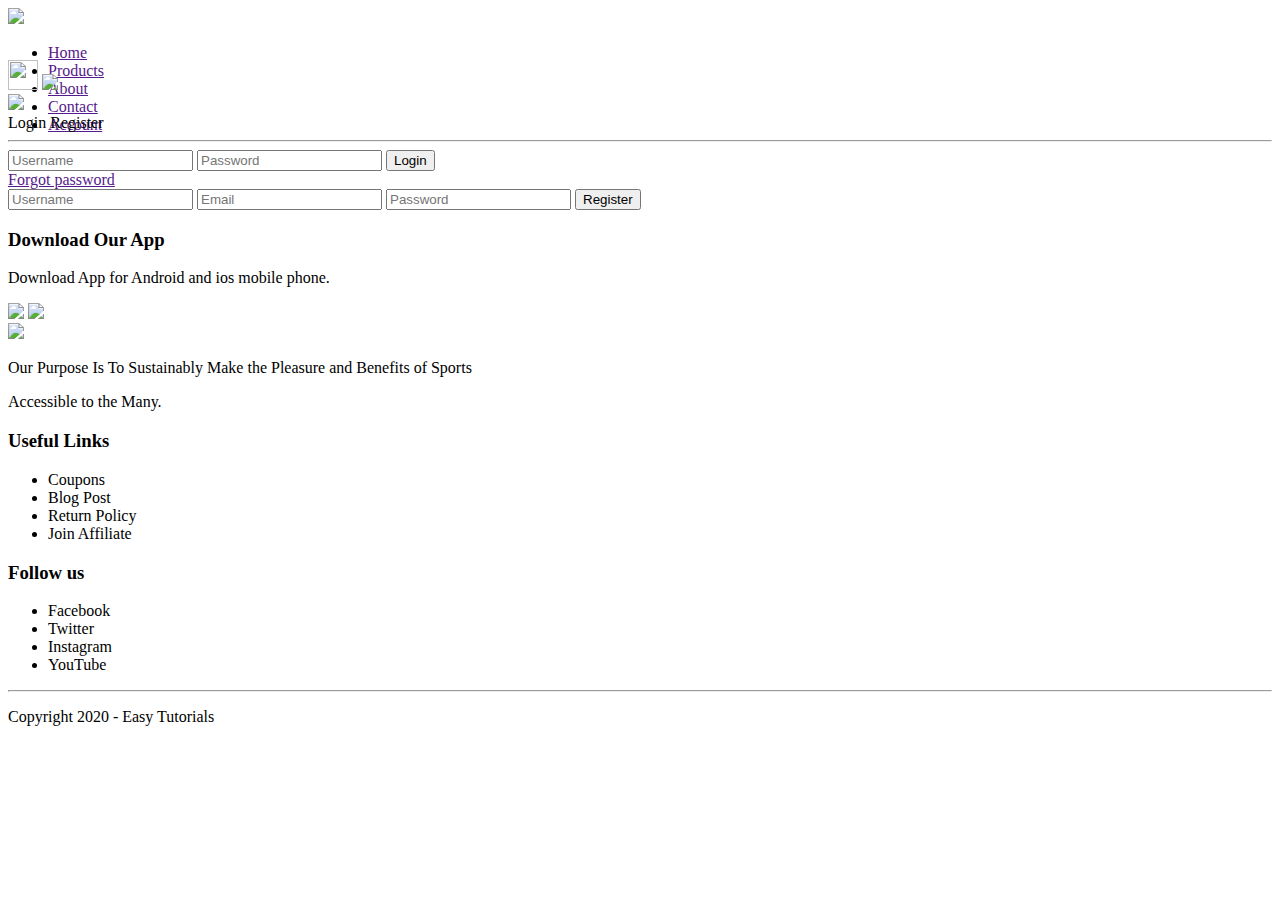
==== account.html @ cdb4aba0 "added account.html" ====
<!DOCTYPE html>
<html lang="en">
<head>
  <meta charset="UTF-8">
  <meta name="viewport" content="width=device-width, initial-scale=1.0">
  <title>All products - RedStore</title>
  <link rel="stylesheet" href="style.css">
  <link rel="stylesheet" href="https://fonts.googleapis.com/css2?family=Poppins:wght@300;400;500;600;700&display=swap">
  <link rel="stylesheet" href="https://stackpath.bootstrapcdn.com/font-awesome/4.7.0/css/font-awesome.min.css">
</head>
<body>

  <div class="container">
  <div class="navbar">
    <div class="logo">
      <img src="images/logo.png" width="125px">
    </div>
    <nav>
      <ul id="MenuItems">
        <li><a href="">Home</a></li>
        <li><a href="">Products</a></li>
        <li><a href="">About</a></li>
        <li><a href="">Contact</a></li>
        <li><a href="">Account</a></li>
      </ul>
    </nav>
	<img src="images/cart.png" width="30px" height="30px">
	<img src="images/menu.png" class="menu-icon" onclick="menutoggle()">
   </div>
   </div>
   
   <!------- account page ----->
<div class="account-page">
	<div class="container">
		<div class="row">
			<div class="col-2">
				<img src="images/image1.png" width="100%">
			</div>

			<div class="col-2">
	         <div class="form-container">
		       <div class="form-btn">
			    <span onclick="login()">Login</span>
			    <span onclick="register()">Register</span>
			    <hr id="Indicator">
			   </div>
			 
			 <form id="LoginForm">
			    <input type="text" placeholder="Username">
				<input type="password" placeholder="Password">
				<button type="submit" class="btn">Login</button><br>
				<a href="">Forgot password</a>
			</form>
			
			<form id="RegForm">
			    <input type="text" placeholder="Username">
				<input type="email" placeholder="Email">
				<input type="password" placeholder="Password">
				<button type="submit" class="btn">Register</button>
			</form>
				</div>
			</div>
		</div>
	</div>
</div>





   
     <!----- footer ------>
    <div class="footer">
        <div class="container">
          <div class="row">
            <div class="footer-col-1">
			     <h3>Download Our App</h3>
				 <p>Download App for Android and ios mobile phone.</p>
				 <div class="app-logo">
				 <img src="images/play-store.png">
				 <img src="images/app-store.png">
			</div>
			</div>
			<div class="footer-col-2">
			 <img src="images/logo-white.png">
			 <p>Our Purpose Is To Sustainably Make the Pleasure and 
			 Benefits of Sports</p> Accessible to the Many.</p>
			</div>
			<div class="footer-col-3">
			   <h3>Useful Links</h3>
			   <ul>
			     <li>Coupons</li>
				 <li>Blog Post</li>
				 <li>Return Policy</li>
				 <li>Join Affiliate</li>
			   </ul>
			</div>
			<div class="footer-col-4">
			   <h3>Follow us</h3>
			   <ul>
			     <li>Facebook</li>
				 <li>Twitter</li>
				 <li>Instagram</li>
				 <li>YouTube</li>
			   </ul>
			</div>
		  </div>
		  <hr>
		  <p class="copyright">Copyright 2020 - Easy Tutorials</p>
	   </div>
    </div>
	
	<!----- js for toggle menu ---->
 
  <script>

    var MenuItems = document.getElementById("MenuItems");
	
	MenuItems.style.maxHeight = "0px";
	
	    function menutoggle(){
		    if(MenuItems.style.maxHeight == "0px")
		      {
		         MenuItems.style.maxHeight = "200px";
		      }
		else
		      {
		         MenuItems.style.maxHeight = "0px";
 		      }
	}  
	</script>

<!----- js for toggle form ---->

<script>
	var loginForm = document.getElementById("LoginForm");
	var RegForm = document.getElementById("RegForm");
	var Indicator = document.getElementById("Indicator");

	    function register(){
		        RegForm.style.transform = "translateX(0px)";
				LoginForm.style.transform = "translateX(0px)";
				Indicator.style.transform = "translateX(100px)";
 		      }

		function login(){
		        RegForm.style.transform = "translateX(300px)";
				LoginForm.style.transform = "translateX(300px)";
				Indicator.style.transform = "translateX(0px)";
 		      }


</script>

</body>
</html>
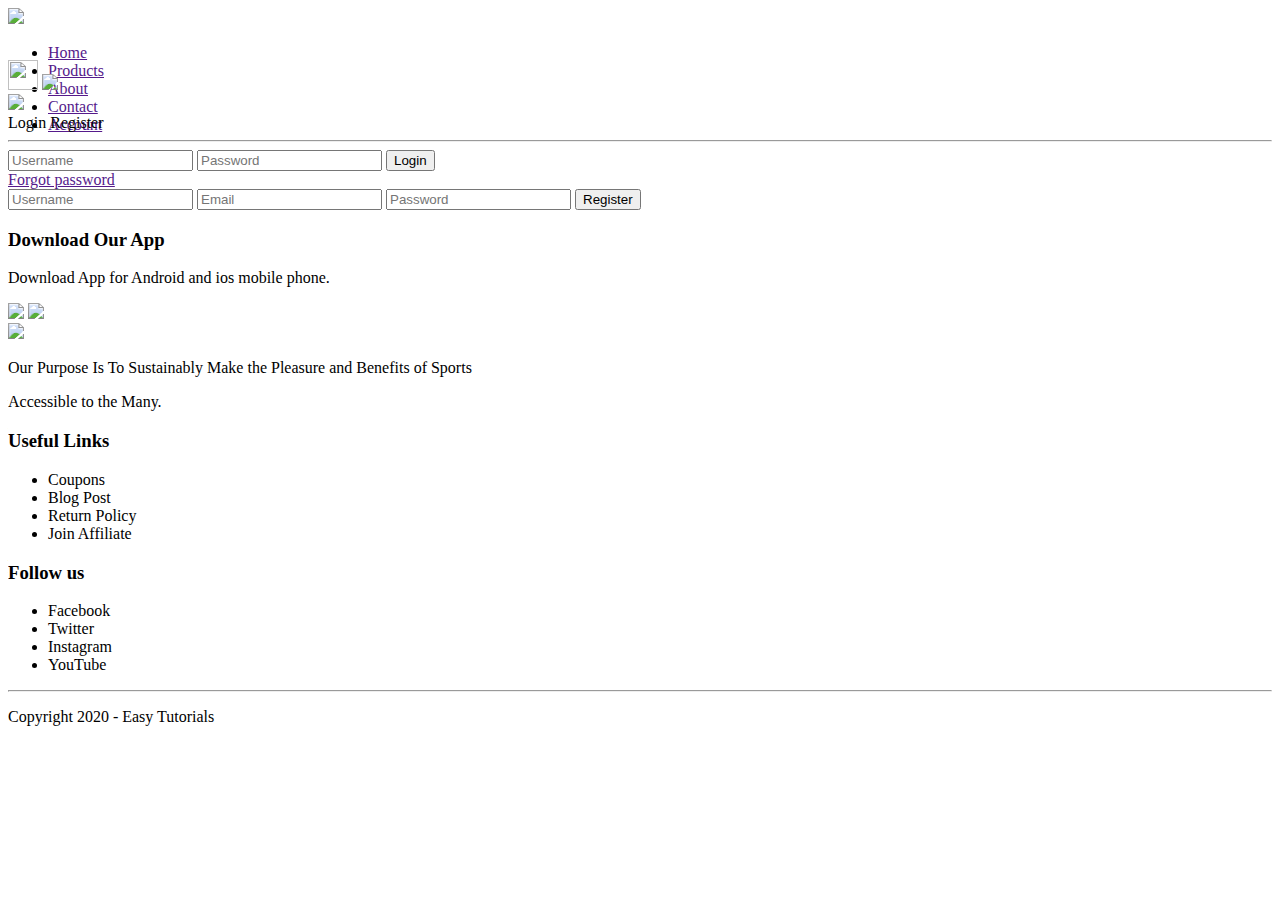
==== commit ca54a94a: "added account.html" ====
--- a/account.html
+++ b/account.html
@@ -34,7 +34,7 @@
 	<div class="container">
 		<div class="row">
 			<div class="col-2">
-				<img src="images/image1.png" width="100%">
+				<img src="images/image1.png" width="80%">
 			</div>
 
 			<div class="col-2">
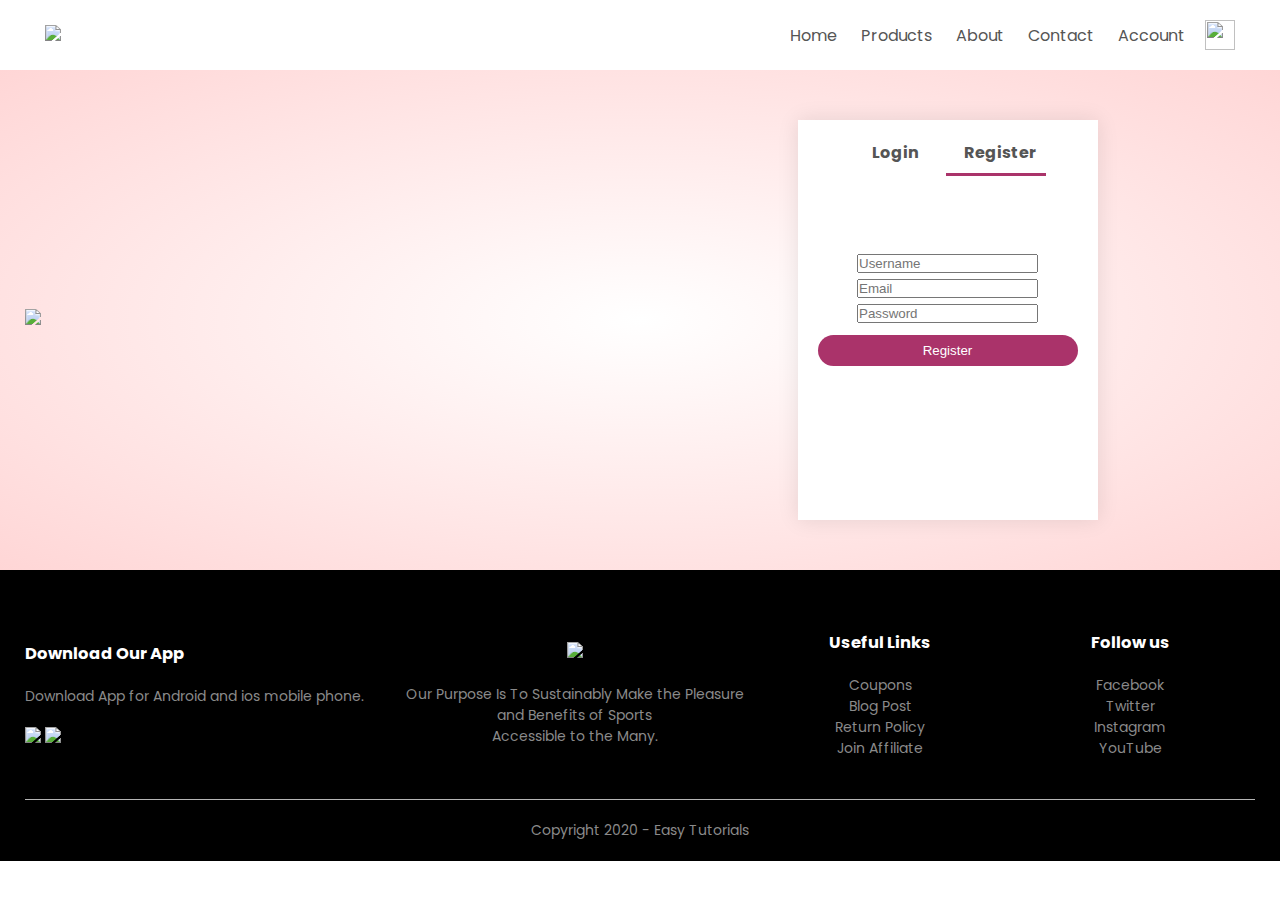
==== commit dd9a7b36: "Update account.html" ====
--- a/account.html
+++ b/account.html
@@ -3,7 +3,7 @@
 <head>
   <meta charset="UTF-8">
   <meta name="viewport" content="width=device-width, initial-scale=1.0">
-  <title>All products - RedStore</title>
+  <title>All products - Floral Fantasies</title>
   <link rel="stylesheet" href="style.css">
   <link rel="stylesheet" href="https://fonts.googleapis.com/css2?family=Poppins:wght@300;400;500;600;700&display=swap">
   <link rel="stylesheet" href="https://stackpath.bootstrapcdn.com/font-awesome/4.7.0/css/font-awesome.min.css">
@@ -153,4 +153,4 @@
 </script>
 
 </body>
-</html>+</html>
--- a/style.css
+++ b/style.css
@@ -0,0 +1,605 @@
+* {
+  margin: 0;
+  padding: 0;
+  box-sizing: border-box;
+}
+
+body{
+	font-family: 'Poppins', sans-serif;
+}
+
+.navbar {
+  display: flex;
+  align-items: center;
+  padding: 20px;
+}
+
+nav {
+  flex: 1;
+  text-align: right;
+}
+
+nav ul {
+  display: inline-block;
+  list-style-type: none;
+}
+
+nav ul li {
+  display: inline-block;
+  margin-right: 20px;
+}
+
+a{
+  text-decoration: none;
+  color: #555;
+  }
+  
+p{
+  color: #555;
+  }
+  
+.container {
+  max-width: 1300px;
+  margin: auto;
+  padding-left: 25px;
+  padding-right: 25px;
+  }
+  
+.row{
+	display: flex;
+	align-items: center;
+	flex-wrap: wrap;
+	justify-content: space-around;
+    }
+
+.col-2{
+	flex-basis: 50%;
+	min-width: 300px;
+    }
+
+.col-2 img{
+	max-width:100%;
+	padding: 50px 0;
+   }
+
+.col-2 h2{
+	font-size: 40px;
+	font-family: crimson;
+	line-height: 50px;
+	margin: 25px 0;
+}
+
+.btn{
+	display: inline-block;
+	background: #AA336A;
+	color: #fff;
+	padding: 8px 30px;
+	margin: 30px 0;
+	border-radius: 30px;
+	transition: background 0.5s;
+}
+
+.btn:hover{
+	background: #563434;
+}
+
+.header{
+	background: radial-gradient(#fff,#ffd6d6);
+}
+.header .row{
+	margin-top: 70px;
+}
+
+/*----- featured categories ----*/
+
+.categories{
+	margin: 70px 0;
+}
+
+.col-3{
+	flex-basis: 30%;
+	min-width: 250px;
+	margin-bottom: 30px;
+}
+
+.col-3 img{
+	width: 100%;
+}
+
+/*----- featured products ----*/
+
+.small-container{
+	max-width: 1080px;
+	margin: auto;
+	padding-left: 25px;
+	padding-right: 25px;
+}
+
+.col-4{
+	flex-basis: 25%;
+	padding: 10px;
+	min-width: 200px;
+	margin-bottom: 50px;
+	transition: transform 0.5s;
+}
+
+.col-4 img{
+	width: 100%;
+}
+
+.title {
+	text-align: center;
+	margin: 0;
+	position: relative;
+	line-height: 60px;
+	color: #555;
+}
+
+.title::after{
+	content: '';
+	background: #AA336A;
+	width: 80px;
+	height: 5px;
+	border-radius: 5px;
+	position: absolute;
+	bottom: 0;
+	left: 50%;
+	transform: translateX(-50%);
+}
+
+h4{
+	color: #555;
+	font-weight: normal;
+}
+
+.col-4 p{
+	font-size: 14px;
+}
+
+.rating .fa{
+	color: #AA336A;
+}
+
+.col-4:hover{
+	transform: translatey(-5px);
+}
+
+/*------- offer ------*/
+
+.offer{
+	background: radial-gradient(#fff,#ffd6d6);
+	margin-top: 80px;
+	padding: 30px 0;
+}
+
+.col-2 .offer-img{
+	padding: 50px;
+}
+
+small{
+	color: #555;
+}
+
+/*----- testimonial -----*/
+
+.testimonial{
+	padding-top: 100px;
+}
+
+.testimonial .col-3{
+	text-align: center;
+	padding: 40px 20px;
+	box-shadow: 0 0 20px 0px rgba(0,0,0,0.1);
+	cursor: pointer;
+	transition: transform 0.5s;
+}
+
+.testimonial .col-3 img{
+	width: 50px;
+	margin-top: 20px;
+	border-radius: 50%;
+}
+
+.testimonial .col-3:hover{
+	transform: translateY(-10px);
+}
+
+.fa.fa-quote-left{
+	font-size: 34px;
+	color: #AA336A;
+}
+
+.col-3 p{
+	font-size: 12px;
+	margin: 12px 0;
+	color: #777;
+}
+
+.testimonial .col-3 h3{
+	font-weight: 600;
+	color: #555;
+	font-size: 16px;
+}
+
+/*----- brands -----*/
+
+.brands{
+	margin: 100px auto;
+}
+
+.col-5{
+	width: 160px;
+}
+
+.col-5 img{
+	width: 100%;
+	cursor: pointer;
+	filter: grayscale(100%);
+}
+
+.col-5 img:hover{
+	filter: grayscale(0);
+}
+
+/*----- footer -----*/
+
+.footer{
+	background: #000;
+	color: #8a8a8a;
+	font-size: 14px;
+	padding: 60px 0 20px;
+}
+
+.footer p{
+	color: #8a8a8a;
+}
+
+.footer h3{
+	color: #fff;
+	margin-bottom: 20px;
+}
+
+.footer-col-1, .footer-col-2, .footer-col-3, .footer-col-4{
+	min-width: 250px;
+	margin-bottom: 20px;
+}
+
+.footer-col-1{
+	flex-basis: 30%;
+}
+
+.footer-col-2{
+	flex: 1;
+	text-align: center;
+}
+
+.footer-col-2 img{
+	width: 180px;
+	margin-bottom: 20px;
+}
+
+.footer-col-3, .footer-col-4{
+	flex-basis: 12%;
+	text-align: center;
+}
+
+ul{
+	list-style-type: none;
+}
+
+.app-logo{
+	margin-top: 20px;
+}
+
+.app-logo img{
+	width: 140px;
+}
+
+.footer hr{
+	border: none;
+	background: #b5b5b5;
+	height: 1px;
+	margin: 20px 0;
+}
+
+.copyright {
+	text-align: center;
+}
+
+.menu-icon {
+	width: 28px;
+	margin-left: 20px;
+	display: none;
+    }
+
+/*----- media query for menu -----*/
+
+@media only screen and (max-width: 800px){
+	nav ul{
+		position: absolute;
+		top: 70px;
+		left: 0;
+		background: #333;
+		width: 100%;
+		overflow: hidden;
+		transition: max-height 0.5s;
+	    }
+	
+	nav ul li{
+		display: block;
+		margin-right: 50px;
+		margin-top: 10px;
+		margin-bottom: 10px;
+	}
+	
+	nav ul li a{
+		color: #fff;
+	}
+	
+	.menu-icon {
+		display: block;
+		cursor: pointer;
+	}
+}
+
+/*------- all products page ------*/
+
+.row-2{
+	justify-content: space-between;
+	margin: 100px auto 50px;
+}
+
+select{
+	border: 1px solid #AA336A;
+	padding: 5px;
+}
+
+select:focus{
+	outline: none;
+}
+
+.page-btn{
+	margin: 0 auto 80px;
+}
+
+.page-btn span{
+	display: inline-block;
+	border: 1px solid #AA336A;
+	margin-left: 10px;
+	width: 40px;
+	height: 40px;
+	text-align: center;
+	line-height: 40px;
+	cursor: pointer;
+}
+
+.page-btn span:hover{
+	background: #AA336A;
+	color: #fff;
+}
+
+/*---- single products details ----*/
+
+.single-product{
+	margin-top: 80px;
+}
+
+.single-product .col-2 img{
+	padding: 0;
+}
+
+.single-product .col-2{
+	padding: 20px;
+}
+
+.single-product h4{
+	margin: 20px 0;
+	font-size: 22px;
+	font-weight: bold;
+}
+
+.single-product input{
+	width: 50px;
+	height: 40px;
+	padding-left: 10px;
+	font-size: 20px;
+	margin-right: 10px;
+	border: 1px solid #AA336A;
+}
+
+input:focus{
+	outline: none;
+}
+
+.single-product .fa{
+	color: #AA336A;
+	margin-left: 10px;
+}
+
+.small-img-row{
+	display: flex;
+	justify-content: space-between;
+}
+.small-img-col{
+	flex-basis: 24%;
+	cursor: pointer;
+}
+
+/*---- cart items ----*/
+
+.cart-page{
+	margin: 80px auto;
+}
+
+table{
+	width:100%;
+	border-collapse: collapse;
+}
+
+.cart-info{
+	display: flex;
+	flex-wrap: wrap;
+}
+
+th{
+	text-align: left;
+	padding: 5px;
+	color: #fff;
+	background: #AA336A;
+	font-weight: normal;
+}
+
+td{
+	padding: 10px 5px;
+}
+
+td input{
+	width: 40px;
+	height: 30px;
+	padding: 5px;
+}
+
+td a{
+	color: #AA336A;
+	font-size: 12px;
+}
+
+td img{
+	width: 80px;
+	height: 80px;
+	margin-right: 10px;
+}
+
+.total-price{
+	display: flex;
+	justify-content: flex-end;
+}
+
+.total-price table{
+	border-top: 3px solid #AA336A;
+	width: 100%;
+	max-width: 400px;
+}
+
+td:last-child{
+	text-align: right;
+}
+
+th:last-child{
+	text-align: right;
+}
+
+/*---- account-page ----*/
+
+.account-page {
+   padding: 50px 0;
+   background: radial-gradient(#fff,#ffd6d6);
+   }
+   
+.form-container {
+   background: #fff;
+   width: 300px;
+   height: 400px;
+   position: relative;
+   text-align: center;
+   padding: 20px 0;
+   margin: auto;
+   box-shadow: 0 0 20px 0px rgba(0, 0, 0, 0.1);
+   overflow: hidden;
+   }
+   
+.form-container span{
+   font-weight: bold;
+   padding: 0 10px;
+   color: #555;
+   cursor: pointer;
+   width: 100px;
+   display: inline-block;
+   }
+ 
+.form-btn{
+   display: inline-block;
+   }
+   
+.form-container form{
+   max-width: 300px;
+   padding: 0 20px;
+   position: absolute;
+   top: 130px;
+   transition: transform 1s;
+   }
+   
+.form input{
+   width: 100%;
+   height: 30px;
+   margin: 10px 0;
+   padding: 0 10px;
+   border:1px solid #ccc;
+   }
+   
+form .btn{
+   width: 100%;
+   border: none;
+   cursor: pointer;
+   margin: 10px 0;
+   }   
+   
+form .btn:focus{
+   outline: none;
+   }
+
+#LoginForm{
+	left: -300px;
+   }
+   
+#RegForm{
+	left: 0;
+    }
+	
+form a{
+	font-size: 12px;
+    }
+	
+#Indicator{
+   width: 100px;
+   border: none;
+   background: #AA336A;
+   height: 3px;
+   margin-top: 8px;
+   transform: translateX(100px);
+   transition: transform 1s;
+   }
+   
+
+
+
+
+/*----- media query for less than 600 screen size -----*/
+
+@media only screen and (max-width: 600px){
+	.row{
+	text-align: center;
+    }
+	
+	.col-2, .col-3, .col-4{
+		flex-basis: 100%;
+	}
+	
+	.single-product .row{
+		text-align: left;
+	}
+	
+	.single-product .col-2{
+		padding: 20px 0;
+	}
+	
+	.single-product h1{
+		font-size: 26px;
+		line-height: 32px;
+	}
+	
+	.cart-info p{
+		display: none;
+	}
+}
+
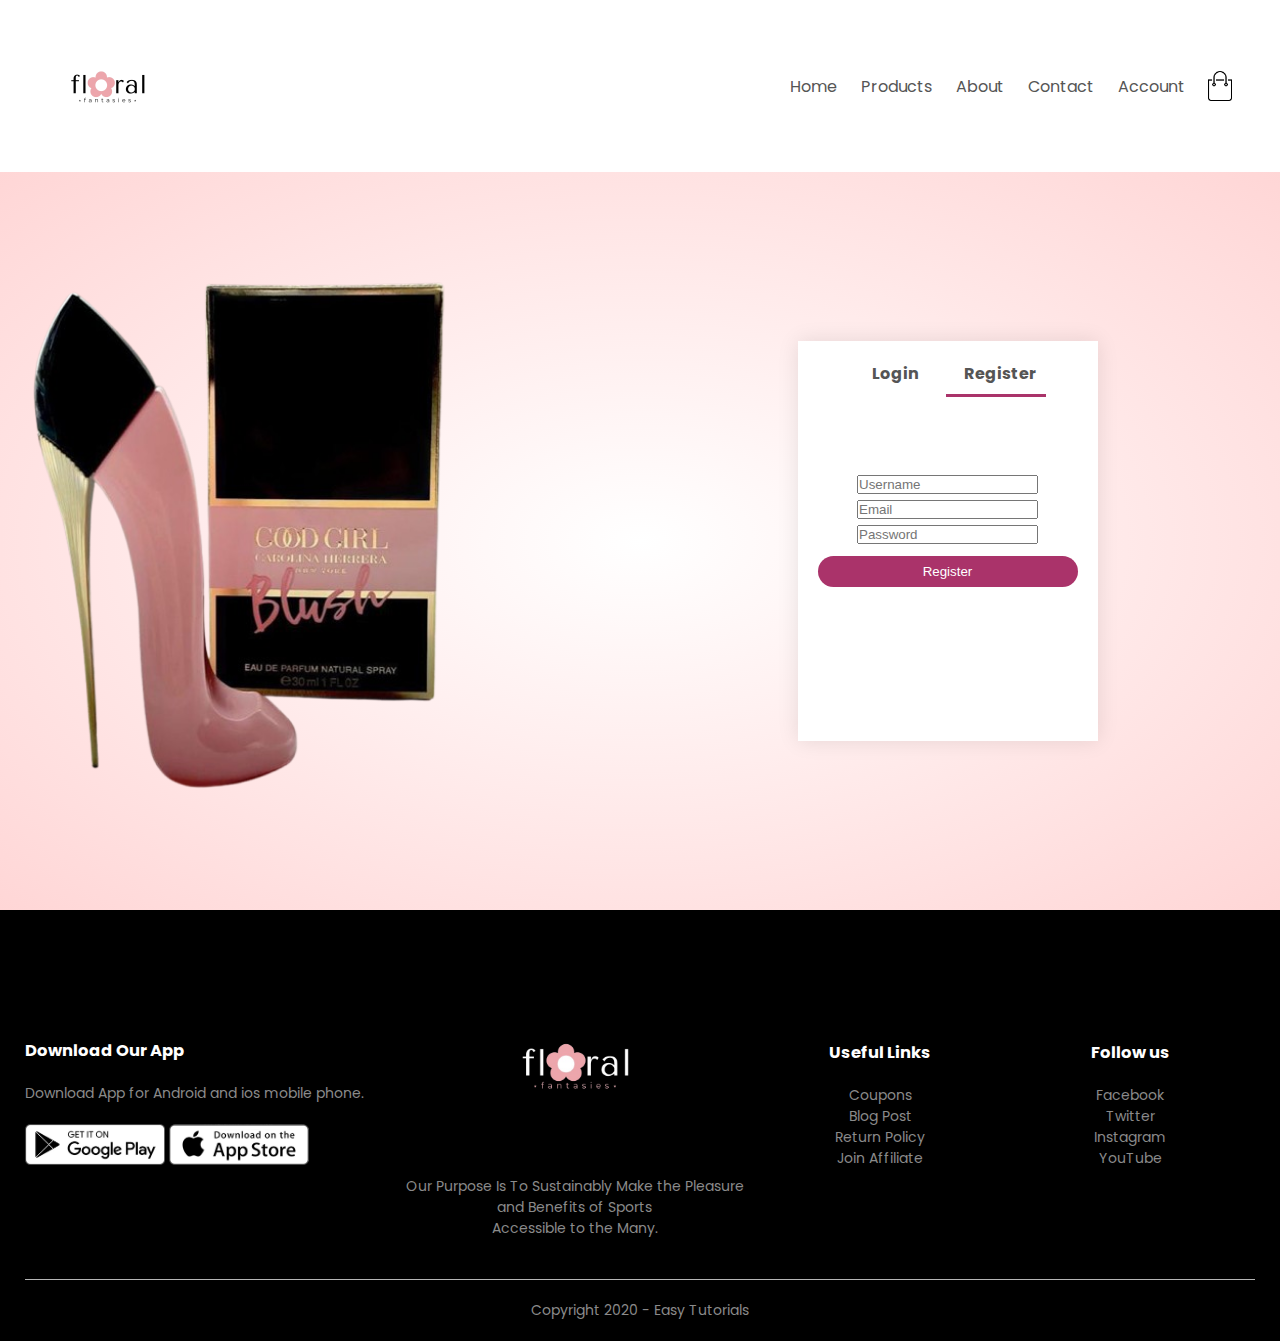
==== commit a66e0271: "Update account.html" ====
--- a/account.html
+++ b/account.html
@@ -17,11 +17,11 @@
     </div>
     <nav>
       <ul id="MenuItems">
-        <li><a href="">Home</a></li>
-        <li><a href="">Products</a></li>
-        <li><a href="">About</a></li>
-        <li><a href="">Contact</a></li>
-        <li><a href="">Account</a></li>
+        <li><a href="index.html">Home</a></li>
+          <li><a href="products.html">Products</a></li>
+          <li><a href="">About</a></li>
+          <li><a href="">Contact</a></li>
+          <li><a href="account.html">Account</a></li>
       </ul>
     </nav>
 	<img src="images/cart.png" width="30px" height="30px">
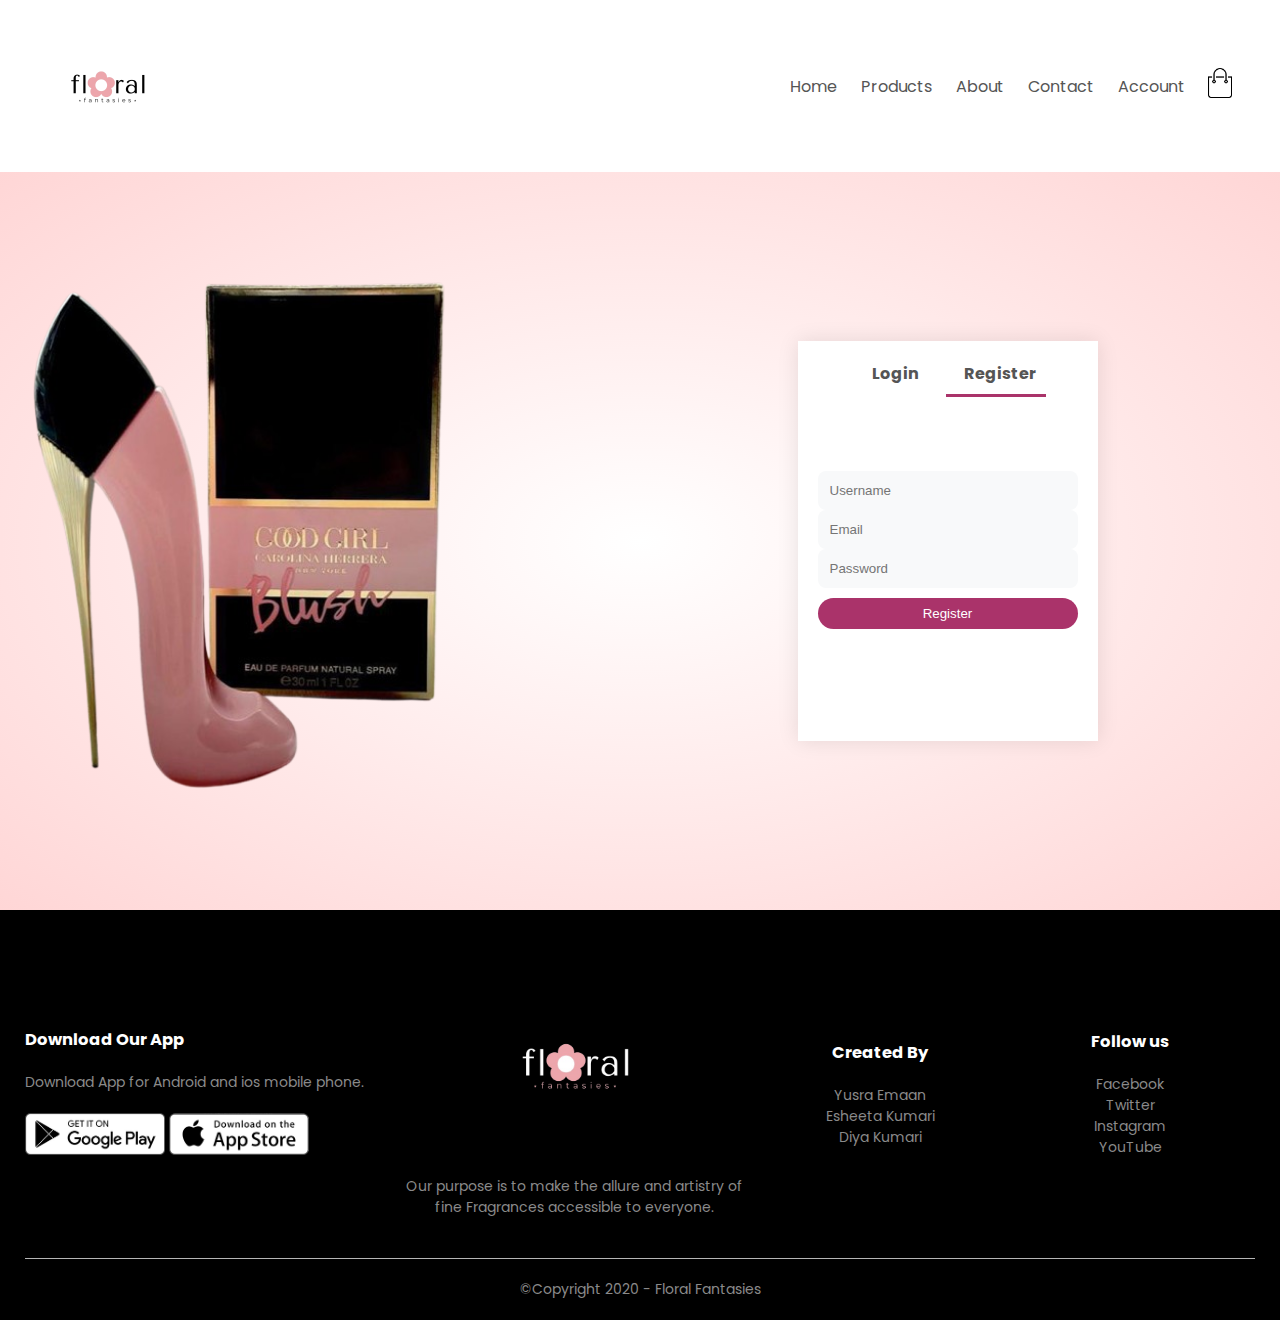
==== commit ea7ea972: "files added" ====
--- a/account.html
+++ b/account.html
@@ -3,7 +3,7 @@
 <head>
   <meta charset="UTF-8">
   <meta name="viewport" content="width=device-width, initial-scale=1.0">
-  <title>All products - Floral Fantasies</title>
+  <title>Account page - Floral Fantasies❀</title>
   <link rel="stylesheet" href="style.css">
   <link rel="stylesheet" href="https://fonts.googleapis.com/css2?family=Poppins:wght@300;400;500;600;700&display=swap">
   <link rel="stylesheet" href="https://stackpath.bootstrapcdn.com/font-awesome/4.7.0/css/font-awesome.min.css">
@@ -17,14 +17,14 @@
     </div>
     <nav>
       <ul id="MenuItems">
-        <li><a href="index.html">Home</a></li>
+<li><a href="index.html">Home</a></li>
           <li><a href="products.html">Products</a></li>
-          <li><a href="">About</a></li>
-          <li><a href="">Contact</a></li>
+          <li><a href="about.html">About</a></li>
+          <li><a href="contact.html">Contact</a></li>
           <li><a href="account.html">Account</a></li>
       </ul>
     </nav>
-	<img src="images/cart.png" width="30px" height="30px">
+	<a href="cart.html"><img src="images/cart.png" width="30px" height="30px"></a>
 	<img src="images/menu.png" class="menu-icon" onclick="menutoggle()">
    </div>
    </div>
@@ -48,7 +48,7 @@
 			 <form id="LoginForm">
 			    <input type="text" placeholder="Username">
 				<input type="password" placeholder="Password">
-				<button type="submit" class="btn">Login</button><br>
+				<button type="submit" class="btn">Login</button>
 				<a href="">Forgot password</a>
 			</form>
 			
@@ -83,16 +83,15 @@
 			</div>
 			<div class="footer-col-2">
 			 <img src="images/logo-white.png">
-			 <p>Our Purpose Is To Sustainably Make the Pleasure and 
-			 Benefits of Sports</p> Accessible to the Many.</p>
+			 <p>Our purpose is to make the allure and artistry of 
+			 fine Fragrances accessible to everyone.</p>
 			</div>
 			<div class="footer-col-3">
-			   <h3>Useful Links</h3>
+			   <h3>Created By</h3>
 			   <ul>
-			     <li>Coupons</li>
-				 <li>Blog Post</li>
-				 <li>Return Policy</li>
-				 <li>Join Affiliate</li>
+			     <li>Yusra Emaan</li>
+				 <li>Esheeta Kumari</li>
+				 <li>Diya Kumari</li>
 			   </ul>
 			</div>
 			<div class="footer-col-4">
@@ -106,7 +105,7 @@
 			</div>
 		  </div>
 		  <hr>
-		  <p class="copyright">Copyright 2020 - Easy Tutorials</p>
+		  <p class="copyright">&#169;Copyright 2020 - Floral Fantasies</p>
 	   </div>
     </div>
 	
@@ -153,4 +152,4 @@
 </script>
 
 </body>
-</html>
+</html>--- a/style.css
+++ b/style.css
@@ -62,10 +62,9 @@
 	padding: 50px 0;
    }
 
-.col-2 h2{
-	font-size: 40px;
-	font-family: crimson;
-	line-height: 50px;
+.col-2 h1{
+	font-size: 50px;
+	line-height: 60px;
 	margin: 25px 0;
 }
 
@@ -132,7 +131,7 @@
 	margin: 0;
 	position: relative;
 	line-height: 60px;
-	color: #555;
+	color: #00000;
 }
 
 .title::after{
@@ -570,9 +569,168 @@
    transition: transform 1s;
    }
    
-
-
-
+/*----- contact page -----*/
+
+.contact{
+	min-height: 100vh;
+	background: radial-gradient(#fff,#ffd6d6);
+	padding: 50px;
+	text-align: center;
+}
+
+h1{
+	font-family: broadway;
+	font-size: 40px;
+}
+
+.contact-wrapper{
+	display: grid;
+	grid-template-columns: repeat(2, 1fr);
+	grid-gap: 30px;
+}
+.contact-form{
+	text-align: left;
+}
+.contact-form h3{
+	font-size: 24px;
+	margin-bottom: 20px;
+	color: #333;
+}
+
+.form-group{
+	margin-bottom: 20px;
+}
+
+input, textarea{
+	width: 100%;
+	padding: 12px;
+	border-radius: 8px;
+	border: none;
+	background-color: #f8f9fa;
+	color: #333;
+}
+
+input:focus,
+textarea:focus{
+	outline: none;
+	box-shadow: 0 0 8px #bbb;
+}
+
+button{
+	width: 100%;
+    border: none;
+    margin: 10px 0; 
+	display: inline-block;
+	padding: 12px 24px;
+	background-color: #AA336A;
+	color: #fff;
+	border: none;
+	cursor: pointer;
+	transition: 0.3s ease;
+}
+
+button:hover{
+	background-color: #000000;
+}
+
+
+.contact-info{
+	text-align: left;
+}
+
+.contact-info h3{
+	font-size: 24px;
+	margin-bottom: 20px;
+	color: #333;
+}
+
+.contact-info p{
+	margin-bottom: 10px;
+	color: #555;
+}
+
+.contact-info i{
+	color: #AA336A;
+	margin-right: 10px;
+}
+
+/*----- About page -----*/
+
+.section{
+	width: 100%;
+	min-height: 100vh;
+	background: radial-gradient(#fff,#ffd6d6);
+}
+
+.content-section{
+	float: left;
+	width: 55%;
+}
+
+.content-section .content h3{
+	margin-top: 20px;
+	color: #5d5d5d;
+	font-size: 18px;
+}
+
+.content-section .content p{
+	margin-top: 10px;
+	font-size: 18px;
+	line-height: 1.5;
+}
+
+.content-section .content .button{
+	margin-top: 30px;
+	text-align: center;
+}
+
+.content-section .content .button a{
+	background-color: #AA336A;
+	padding: 10px 18px;
+	text-decoration: none;
+	color: #fff;
+	font-size: 15px;
+	letter-spacing: 1.5px;
+	position: relative;
+}
+
+.content-section .content .button a:hover{
+	background: #AA336A;
+	color: #fff;
+}
+
+.content-section .social{
+	margin-top: 40px;
+}
+
+.content-section .social i{
+	color: #AA336A;
+	font-size: 20px;
+	padding: 0px 10px;
+	margin-bottom: 10px;
+	margin-top: 0px;
+}
+
+.background{
+	min-height: 100vh;
+	display: flex;
+	justify-content: center;
+	align-items: center;
+	position: relative;
+}
+
+.background::before {
+	content:'';
+	background-image: url(./images/image1.png);
+	background-repeat: no-repeat;
+	background-position: center;
+	position: absolute;
+	top: 0;
+	left: 0;
+	bottom: 0;
+	right: 0;
+	opacity: 0.30;
+}
 
 /*----- media query for less than 600 screen size -----*/
 
@@ -601,5 +759,20 @@
 	.cart-info p{
 		display: none;
 	}
-}
-
+	
+	.contact-wrapper{
+		grid-template-columns: 1fr;
+	}
+	
+	.content-section{
+		float: none;
+		width: 100%;
+		display: block;
+		margin: auto;
+	}
+	
+	
+	
+	
+}
+
